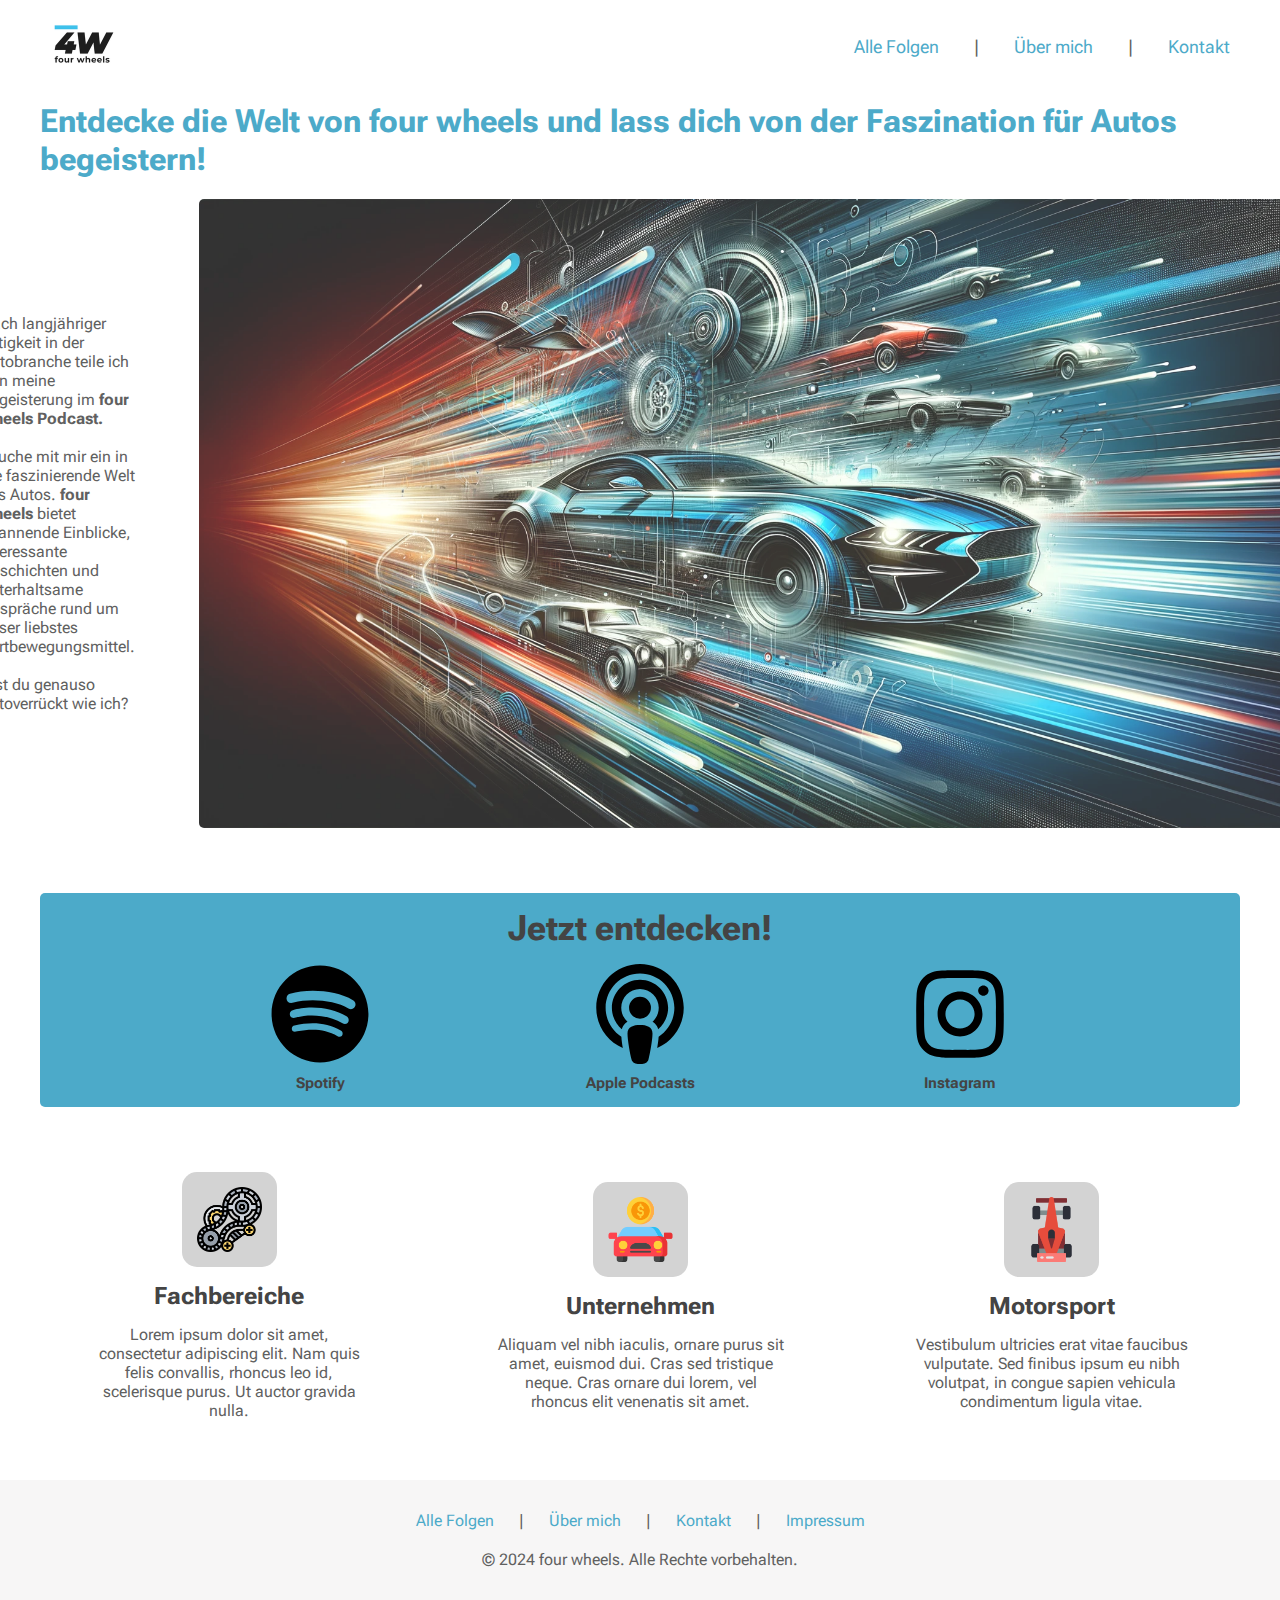
==== index.html @ fa0788c5 "Refactor: some details in the head" ====
<!DOCTYPE html>
<html lang="en">

<head>
    <meta charset="UTF-8">
    <meta name="viewport" content="width=device-width, initial-scale=1.0">
    <title>four wheels</title>
    <link rel="icon" href="./images/logo.webp" type="image/icon">
    <script src="../components/header.js"></script>
    <script src="../components/footer.js"></script>
    <script src="../components/socialsBanner.js"></script>
    <script type="text/javascript"> onIndex = true </script>
    <link rel="stylesheet" href="../css/styles.css">
</head>

<body>
    <header-comp></header-comp>
    <main id="mainContentGrid">
        <div id="mainContent">
            <h1>Entdecke die Welt von four wheels und lass dich von der Faszination für Autos begeistern!</h1>
            <section class="sectionAboutMe smallerSection">
                <p>
                    Nach langjähriger Tätigkeit in der Autobranche teile ich nun meine Begeisterung im <strong>four
                        wheels Podcast.</strong>
                    <br><br>

                    Tauche mit mir ein in die faszinierende Welt des Autos.
                    <strong>four wheels</strong> bietet spannende Einblicke, interessante Geschichten und unterhaltsame
                    Gespräche rund um unser liebstes Fortbewegungsmittel.
                    <br><br>

                    Bist du genauso autoverrückt wie ich?
                </p>
                <img class="ImgLandingpageFiller" src="../images/landingpage_filler.webp"
                    alt="Bild das die Essenz von Geschwindigkeit und Automobilkultur darstellt">
            </section>
            <section>
                <socials-comp></socials-comp>
            </section>
            <section class="sectionTopics smallerSection">
                <article class="articleTopic">
                    <img class="ImgTopic" src="../images/icon_speciality.png" alt="Thema Fachbereiche">
                    <h2>Fachbereiche</h2>
                    <p>Lorem ipsum dolor sit amet, consectetur adipiscing elit. Nam quis felis convallis, rhoncus leo
                        id, scelerisque purus. Ut auctor gravida nulla.</p>
                </article>
                <article class="articleTopic">
                    <img class="ImgTopic" src="../images/icon_business.png" alt="Thema Unternehmen">
                    <h2>Unternehmen</h2>
                    <p>Aliquam vel nibh iaculis, ornare purus sit amet, euismod dui. Cras sed tristique neque. Cras
                        ornare dui lorem, vel rhoncus elit venenatis sit amet.</p>
                </article>
                <article class="articleTopic">
                    <img class="ImgTopic" src="../images/icon_racing.png" alt="Thema Motorsport">
                    <h2>Motorsport</h2>
                    <p>Vestibulum ultricies erat vitae faucibus vulputate. Sed finibus ipsum eu nibh volutpat, in congue
                        sapien vehicula condimentum ligula vitae.</p>
                </article>
            </section>
        </div>
    </main>
    <footer-comp></footer-comp>
    <script src="../js/functions.js">onIndex = true</script>
</body>

</html>
---- css/styles.css ----
/** Imports **/
@import url('https://fonts.googleapis.com/css2?family=Roboto&family=Roboto+Flex:opsz@8..144&display=swap');

/****************************************/

/** constants **/
:root {
    --contentWidth: 1200px;
}

/****************************************/

/** header-comp **/
#header-comp nav {
    display: flex;
    align-items: center;
    justify-content: center;
    background-color: #fff;
    padding-right: 10px;
}

#header-comp {
    display: grid;
    grid-template-columns: 1fr var(--contentWidth) 1fr;
    background-color: #fff;
    padding: 10px;
}

#header-comp .wrapper {
    display: flex;
    align-items: center;
    justify-content: space-between;
    grid-area: 1 / 2;
}

#header-comp img {
    /* make logo-image full height of header */
    margin: -10px 0px -10px 0px;
    width: 88px;
    height: 88px;
}

#header-comp ul {
    padding: 0;
    margin: 0;
    list-style-type: none;
    display: flex;
    flex-direction: row;
    justify-content: center;
    gap: 35px;
    font-size: 18px;
}

#header-comp a {
    color: #4caac9;
    text-decoration: none;
}

#header-comp li>a:hover {
    padding-bottom: 5px;
    box-shadow: inset 0 -2px 0 0 #4caac9;
}

#header-comp .linkSeparator {
    color: #606060;
    margin: 0;
}

.hamburger {
    display: none;
    background: none;
    border: none;
    padding: 0;
}

.bar {
    display: block;
    width: 25px;
    height: 3px;
    margin: 5px auto;
    -webkit-transition: all 0.3s ease-in-out;
    transition: all 0.3s ease-in-out;
    background-color: #101010;
}

/****************************************/

/** footer-comp **/
#footer-comp .footerRow {
    width: 100%;
    display: flex;
    align-items: center;
    justify-content: center;
}

#footer-comp {
    height: 100px;
    display: flex;
    flex-direction: column;
    justify-content: center;
    align-items: center;
    background-color: #f7f6f6;
    gap: 20%;
    padding: 10px;
}

#footer-comp ul {
    padding: 0;
    margin: 0;
    list-style-type: none;
    display: flex;
    flex-direction: row;
    flex-wrap: wrap;
    justify-content: center;
    gap: 25px;
}

#footer-comp a {
    color: #4caac9;
    text-decoration: none;
}

#footer-comp a:hover {
    padding-bottom: 5px;
    box-shadow: inset 0 -2px 0 0 #4caac9;
}

#footer-comp p,
.linkSeparator {
    color: #606060;
    margin: 0;
}

/****************************************/

/** socials-comp **/
#socials-comp {
    background-color: #4caac9;
    height: auto;
    border-radius: 5px;
    display: flex;
    flex-direction: column;
    justify-content: space-between;
    align-items: center;
    margin: 15px 0 15px 0;
    padding: 15px;
    gap: 15px;
}

#socials-comp .socialsRow {
    width: 100%;
    display: flex;
    align-items: center;
    justify-content: space-evenly;
    flex-wrap: wrap;
}

#socials-comp svg {
    height: 100px;
    width: 100px;
}

#socials-comp h2 {
    font-size: 35px;
}

#socials-comp h3 {
    font-size: 15px;
}

#socials-comp a,
h2,
h3 {
    color: #444;
    text-decoration: none;
    margin: 0;
}

#socials-comp a {
    display: flex;
    align-items: center;
    justify-content: center;
    flex-direction: column;
    gap: 10px;
}

/****************************************/

/** general **/
body {
    font-family: 'Roboto flex', sans-serif;
    margin: 0;
    display: flex;
    flex-direction: column;
    min-height: 100vh;
}

main {
    background-color: #fff;
    flex: 1;
}

#mainContentGrid {
    display: grid;
    grid-template-columns: 1fr var(--contentWidth) 1fr;
    padding: 10px;
}

#mainContent {
    grid-area: 1 / 2;
}

h1 {
    color: #4caac9;
    margin-top: 0;
}

a {
    color: #606060;
    text-decoration: none;
}

p {
    color: #606060;
    margin: 0;
}

.aboutWrapper {
    display: flex;
    justify-content: space-between;
}

.aboutImg {
    height: 250px;
    margin-left: 100px;
    border-radius: 5px;
}

.contactForm {
    display: flex;
    flex-direction: column;
    margin-top: 15px;
    gap: 10px;
    color: #606060;
    font-weight: bold;
    width: 50%;
}

.ImgLandingpageFiller {
    width: 100%;
    border-radius: 5px;
    opacity: 0.8;
}

.sectionAboutMe {
    display: flex;
    flex-direction: row;
    justify-content: center;
    align-items: center;
    gap: 5vw;
    padding: 0 0 50px 0;
}

.smallerSection {
    padding-left: 50px;
    padding-right: 50px;
}

.sectionTopics {
    display: flex;
    flex-direction: row;
    justify-content: space-evenly;
    gap: 10vw;
    padding-bottom: 50px;
    padding-top: 50px;
}

.articleTopic {
    display: flex;
    flex-direction: column;
    justify-content: center;
    align-items: center;
    gap: 15px;
    text-align: center;
}

.ImgTopic {
    width: 65px;
    height: 65px;
    border-radius: 5px;
    background-color: lightgray;
    border-radius: 15px;
    padding: 15px;
}

.contactForm input,
textarea {
    /* Remove gap between label and associated input/textarea */
    margin-top: -10px;
}

.contactForm input:focus,
textarea:focus {
    border-color: #4caac9;
    outline: none;
}

.contactForm input,
button,
textarea {
    border-radius: 5px;
    border-style: solid;
}

.contactForm button {
    width: 100px;
    height: 40px;
    font-size: larger;
    background-color: #606060;
    color: #fff;
    border-style: none;
    transition-duration: 0.4s;
}

.contactForm button:hover {
    background-color: #4caac9;
    cursor: pointer;
}

/****************************************/

/** media queries **/

/* go from fixed with for content to full width of the screen */
@media screen and (max-width: 1220px) {

    #header-comp {
        grid-template-columns: 1fr 100% 1fr;
    }

    #mainContentGrid {
        grid-template-columns: 1fr 100% 1fr;
    }
}

/* landingpage */
@media screen and (max-width: 600px) {

    .sectionTopics {
        flex-direction: column;
        gap: 60px;
    }

    .smallerSection {
        padding-left: 0;
        padding-right: 0;
    }

    .ImgLandingpageFiller {
        display: none;
    }
}

/* about */
@media screen and (max-width: 610px) {
    .aboutImg {
        margin: 0 10vw 0 10vw;
        width: auto;
        height: auto;
    }

    .aboutWrapper {
        flex-direction: column;
    }

    .smallerSection {
        padding-left: 0;
        padding-right: 0;
    }
}

/* about */
@media screen and (max-width: 400px) {
    .aboutImg {
        margin: 0;
    }

    .smallerSection {
        padding-left: 0;
        padding-right: 0;
    }
}

/* contact form */
@media screen and (max-width: 800px) {
    .contactForm {
        width: 100%;
    }

    .smallerSection {
        padding-left: 0;
        padding-right: 0;
    }
}

/* socials */
@media screen and (max-width: 400px) {
    #socials-comp .socialsRow {
        flex-direction: column;
        gap: 25px;
    }

    .aboutImg {
        margin: 0;
    }
}

/* hamburger menu */
@media screen and (max-width: 550px) {
    .nav-menu {
        position: fixed;
        left: 100%;
        top: 5rem;
        background-color: #fff;
        width: 100%;
        border-radius: 10px;
        text-align: center;
        transition: 0.3s;
        box-shadow: 0 25px 27px -15px rgba(0, 0, 0, 0.05);
    }

    .nav-menu.active {
        left: 0;
    }

    #header-comp .linkSeparator {
        display: none;
    }

    #header-comp ul {
        flex-direction: column;
        padding: 15px 0 15px 0;
        gap: 30px;
        font-size: 25px;
    }

    .hamburger {
        display: block;
        cursor: pointer;
    }

    .hamburger.active .bar:nth-child(2) {
        opacity: 0;
    }

    .hamburger.active .bar:nth-child(1) {
        transform: translateY(8px) rotate(45deg);
    }

    .hamburger.active .bar:nth-child(3) {
        transform: translateY(-8px) rotate(-45deg);
    }
}

/****************************************/

/** TODO: general classes override #header-comp classes => separate .css file for header and footer? **/
/** TODO: replace logo src with locally hosted hi-res image**/
/** TODO: replace contact image src with locally hosted hi-res image**/
/** TODO: Grid already on body-level, to get rid of redundancie in main and header for fixed contentWidth **/
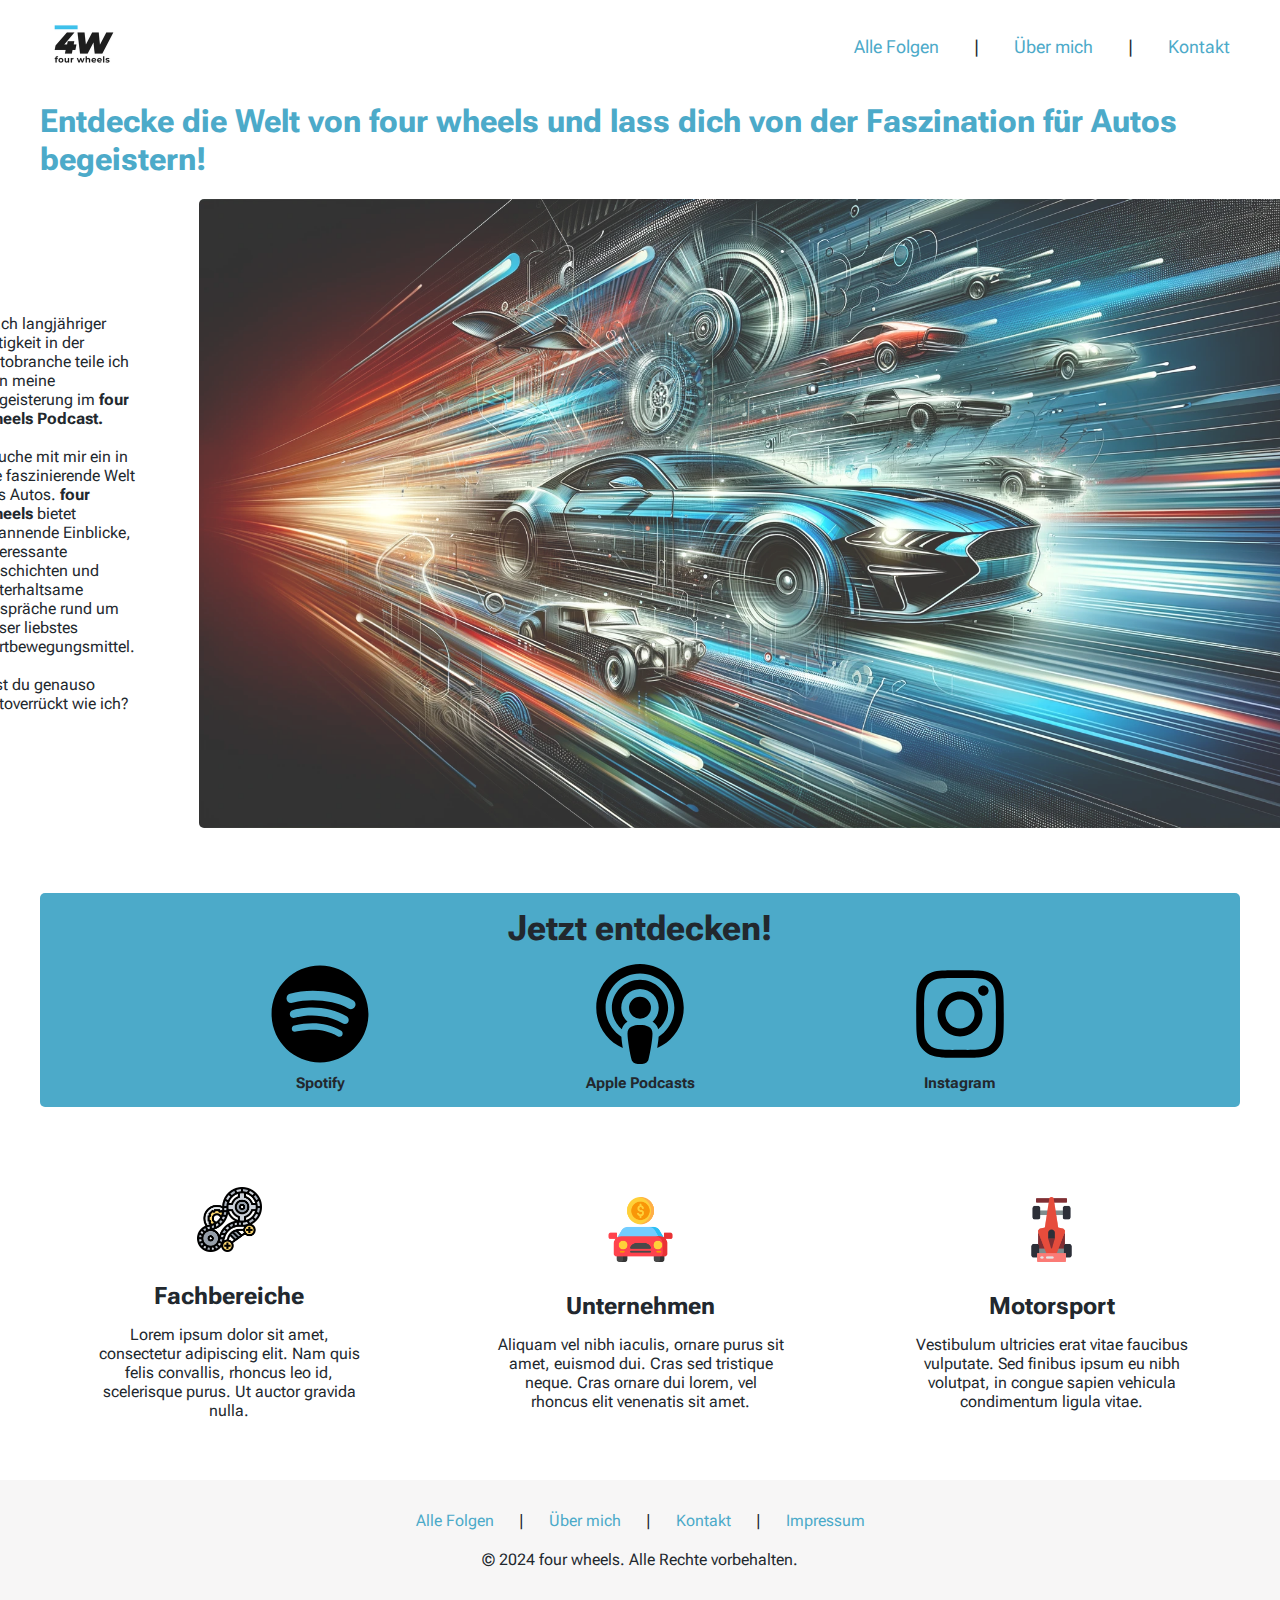
==== commit 78edd21a: "Refactor: Name of smaller section" ====
--- a/index.html
+++ b/index.html
@@ -18,7 +18,7 @@
     <main id="mainContentGrid">
         <div id="mainContent">
             <h1>Entdecke die Welt von four wheels und lass dich von der Faszination für Autos begeistern!</h1>
-            <section class="sectionAboutMe smallerSection">
+            <section class="sectionAboutMe sectionNarrow">
                 <p>
                     Nach langjähriger Tätigkeit in der Autobranche teile ich nun meine Begeisterung im <strong>four
                         wheels Podcast.</strong>
@@ -37,7 +37,7 @@
             <section>
                 <socials-comp></socials-comp>
             </section>
-            <section class="sectionTopics smallerSection">
+            <section class="sectionTopics sectionNarrow">
                 <article class="articleTopic">
                     <img class="ImgTopic" src="../images/icon_speciality.png" alt="Thema Fachbereiche">
                     <h2>Fachbereiche</h2>
--- a/css/styles.css
+++ b/css/styles.css
@@ -6,6 +6,9 @@
 /** constants **/
 :root {
     --contentWidth: 1200px;
+    --color-primary: #4caac9;
+    --color-secondary: #22282e;
+    --color-tertiary: #fff;
 }
 
 /****************************************/
@@ -15,14 +18,14 @@
     display: flex;
     align-items: center;
     justify-content: center;
-    background-color: #fff;
+    background-color: var(--color-tertiary);
     padding-right: 10px;
 }
 
 #header-comp {
     display: grid;
     grid-template-columns: 1fr var(--contentWidth) 1fr;
-    background-color: #fff;
+    background-color: var(--color-tertiary);
     padding: 10px;
 }
 
@@ -52,17 +55,17 @@
 }
 
 #header-comp a {
-    color: #4caac9;
+    color: var(--color-primary);
     text-decoration: none;
 }
 
 #header-comp li>a:hover {
     padding-bottom: 5px;
-    box-shadow: inset 0 -2px 0 0 #4caac9;
+    box-shadow: inset 0 -2px 0 0 var(--color-primary);
 }
 
 #header-comp .linkSeparator {
-    color: #606060;
+    color: var(--color-secondary);
     margin: 0;
 }
 
@@ -116,18 +119,18 @@
 }
 
 #footer-comp a {
-    color: #4caac9;
+    color: var(--color-primary);
     text-decoration: none;
 }
 
 #footer-comp a:hover {
     padding-bottom: 5px;
-    box-shadow: inset 0 -2px 0 0 #4caac9;
+    box-shadow: inset 0 -2px 0 0 var(--color-primary);
 }
 
 #footer-comp p,
 .linkSeparator {
-    color: #606060;
+    color: var(--color-secondary);
     margin: 0;
 }
 
@@ -135,7 +138,7 @@
 
 /** socials-comp **/
 #socials-comp {
-    background-color: #4caac9;
+    background-color: var(--color-primary);
     height: auto;
     border-radius: 5px;
     display: flex;
@@ -171,7 +174,7 @@
 #socials-comp a,
 h2,
 h3 {
-    color: #444;
+    color: var(--color-secondary);
     text-decoration: none;
     margin: 0;
 }
@@ -196,7 +199,7 @@
 }
 
 main {
-    background-color: #fff;
+    background-color: var(--color-tertiary);
     flex: 1;
 }
 
@@ -211,17 +214,17 @@
 }
 
 h1 {
-    color: #4caac9;
+    color: var(--color-primary);
     margin-top: 0;
 }
 
 a {
-    color: #606060;
+    color: var(--color-secondary);
     text-decoration: none;
 }
 
 p {
-    color: #606060;
+    color: var(--color-secondary);
     margin: 0;
 }
 
@@ -241,7 +244,7 @@
     flex-direction: column;
     margin-top: 15px;
     gap: 10px;
-    color: #606060;
+    color: var(--color-secondary);
     font-weight: bold;
     width: 50%;
 }
@@ -261,7 +264,7 @@
     padding: 0 0 50px 0;
 }
 
-.smallerSection {
+.sectionNarrow {
     padding-left: 50px;
     padding-right: 50px;
 }
@@ -288,7 +291,7 @@
     width: 65px;
     height: 65px;
     border-radius: 5px;
-    background-color: lightgray;
+    /* background-color: lightgray; */
     border-radius: 15px;
     padding: 15px;
 }
@@ -301,7 +304,7 @@
 
 .contactForm input:focus,
 textarea:focus {
-    border-color: #4caac9;
+    border-color: var(--color-primary);
     outline: none;
 }
 
@@ -316,14 +319,14 @@
     width: 100px;
     height: 40px;
     font-size: larger;
-    background-color: #606060;
-    color: #fff;
+    background-color: var(--color-secondary);
+    color: var(--color-tertiary);
     border-style: none;
     transition-duration: 0.4s;
 }
 
 .contactForm button:hover {
-    background-color: #4caac9;
+    background-color: var(--color-primary);
     cursor: pointer;
 }
 
@@ -351,7 +354,7 @@
         gap: 60px;
     }
 
-    .smallerSection {
+    .sectionNarrow {
         padding-left: 0;
         padding-right: 0;
     }
@@ -373,7 +376,7 @@
         flex-direction: column;
     }
 
-    .smallerSection {
+    .sectionNarrow {
         padding-left: 0;
         padding-right: 0;
     }
@@ -385,7 +388,7 @@
         margin: 0;
     }
 
-    .smallerSection {
+    .sectionNarrow {
         padding-left: 0;
         padding-right: 0;
     }
@@ -397,7 +400,7 @@
         width: 100%;
     }
 
-    .smallerSection {
+    .sectionNarrow {
         padding-left: 0;
         padding-right: 0;
     }
@@ -421,7 +424,7 @@
         position: fixed;
         left: 100%;
         top: 5rem;
-        background-color: #fff;
+        background-color: var(--color-tertiary);
         width: 100%;
         border-radius: 10px;
         text-align: center;
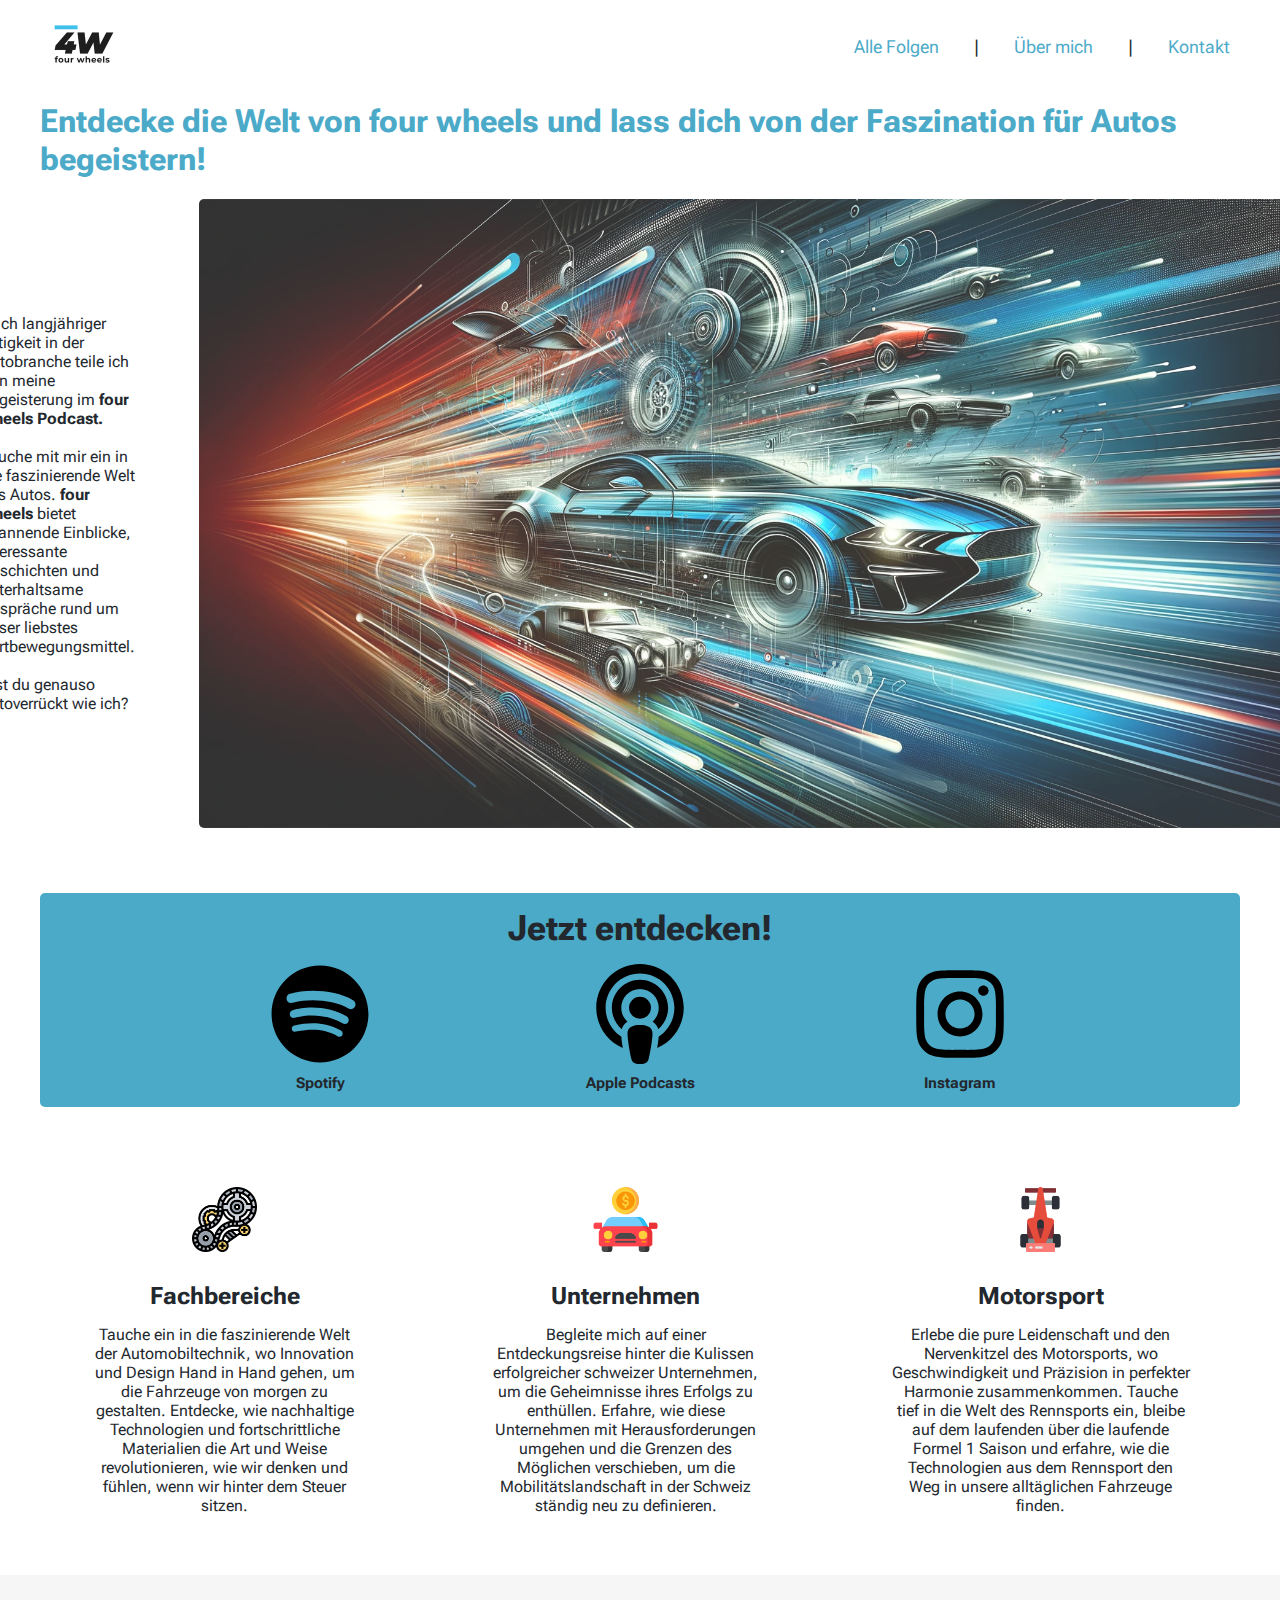
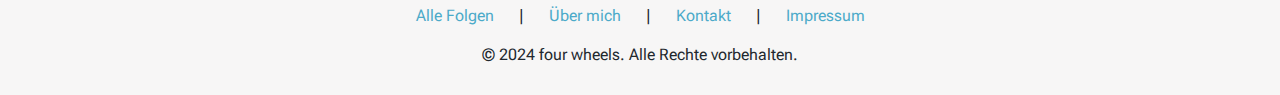
==== commit db4c93ba: "Feat: Added texts to the topics" ====
--- a/index.html
+++ b/index.html
@@ -1,5 +1,5 @@
 <!DOCTYPE html>
-<html lang="en">
+<html lang="de">
 
 <head>
     <meta charset="UTF-8">
@@ -9,7 +9,7 @@
     <script src="../components/header.js"></script>
     <script src="../components/footer.js"></script>
     <script src="../components/socialsBanner.js"></script>
-    <script type="text/javascript"> onIndex = true </script>
+    <script> onIndex = true </script>
     <link rel="stylesheet" href="../css/styles.css">
 </head>
 
@@ -39,28 +39,35 @@
             </section>
             <section class="sectionTopics sectionNarrow">
                 <article class="articleTopic">
-                    <img class="ImgTopic" src="../images/icon_speciality.png" alt="Thema Fachbereiche">
+                    <img class="imgTopic" src="../images/icon_speciality.png" alt="Thema Fachbereiche">
                     <h2>Fachbereiche</h2>
-                    <p>Lorem ipsum dolor sit amet, consectetur adipiscing elit. Nam quis felis convallis, rhoncus leo
-                        id, scelerisque purus. Ut auctor gravida nulla.</p>
+                    <p>Tauche ein in die faszinierende Welt der Automobiltechnik, wo Innovation und Design Hand in
+                        Hand gehen, um die Fahrzeuge von morgen zu gestalten. Entdecke, wie nachhaltige
+                        Technologien und fortschrittliche Materialien die Art und Weise revolutionieren, wie wir denken
+                        und fühlen, wenn wir hinter dem Steuer sitzen.</p>
                 </article>
                 <article class="articleTopic">
-                    <img class="ImgTopic" src="../images/icon_business.png" alt="Thema Unternehmen">
+                    <img class="imgTopic" src="../images/icon_business.png" alt="Thema Unternehmen">
                     <h2>Unternehmen</h2>
-                    <p>Aliquam vel nibh iaculis, ornare purus sit amet, euismod dui. Cras sed tristique neque. Cras
-                        ornare dui lorem, vel rhoncus elit venenatis sit amet.</p>
+                    <p>Begleite mich auf einer Entdeckungsreise hinter die Kulissen erfolgreicher schweizer Unternehmen,
+                        um die Geheimnisse ihres Erfolgs zu enthüllen. Erfahre, wie diese
+                        Unternehmen mit Herausforderungen umgehen und die Grenzen des Möglichen verschieben, um die
+                        Mobilitätslandschaft in der Schweiz ständig neu zu definieren.</p>
                 </article>
                 <article class="articleTopic">
-                    <img class="ImgTopic" src="../images/icon_racing.png" alt="Thema Motorsport">
+                    <img class="imgTopic" src="../images/icon_racing.png" alt="Thema Motorsport">
                     <h2>Motorsport</h2>
-                    <p>Vestibulum ultricies erat vitae faucibus vulputate. Sed finibus ipsum eu nibh volutpat, in congue
-                        sapien vehicula condimentum ligula vitae.</p>
+                    <p>Erlebe die pure Leidenschaft und den Nervenkitzel des Motorsports, wo Geschwindigkeit und
+                        Präzision in perfekter Harmonie zusammenkommen. Tauche tief in die Welt des Rennsports
+                        ein, bleibe auf dem laufenden über die laufende Formel 1 Saison und erfahre, wie die
+                        Technologien aus dem
+                        Rennsport den Weg in unsere alltäglichen Fahrzeuge finden.</p>
                 </article>
             </section>
         </div>
     </main>
     <footer-comp></footer-comp>
-    <script src="../js/functions.js">onIndex = true</script>
+    <script src="../js/functions.js"></script>
 </body>
 
 </html>--- a/css/styles.css
+++ b/css/styles.css
@@ -8,7 +8,8 @@
     --contentWidth: 1200px;
     --color-primary: #4caac9;
     --color-secondary: #22282e;
-    --color-tertiary: #fff;
+    --color-tertiary: #eaf9fe;
+    --color-background: #fff;
 }
 
 /****************************************/
@@ -18,14 +19,14 @@
     display: flex;
     align-items: center;
     justify-content: center;
-    background-color: var(--color-tertiary);
+    background-color: var(--color-background);
     padding-right: 10px;
 }
 
 #header-comp {
     display: grid;
     grid-template-columns: 1fr var(--contentWidth) 1fr;
-    background-color: var(--color-tertiary);
+    background-color: var(--color-background);
     padding: 10px;
 }
 
@@ -199,7 +200,7 @@
 }
 
 main {
-    background-color: var(--color-tertiary);
+    background-color: var(--color-background);
     flex: 1;
 }
 
@@ -287,7 +288,7 @@
     text-align: center;
 }
 
-.ImgTopic {
+.imgTopic {
     width: 65px;
     height: 65px;
     border-radius: 5px;
@@ -320,7 +321,7 @@
     height: 40px;
     font-size: larger;
     background-color: var(--color-secondary);
-    color: var(--color-tertiary);
+    color: var(--color-background);
     border-style: none;
     transition-duration: 0.4s;
 }
@@ -330,13 +331,166 @@
     cursor: pointer;
 }
 
+.gridEpisodes {
+    display: flex;
+    flex-wrap: wrap;
+    gap: 13px;
+}
+
+.cardEpisode {
+    display: flex;
+    flex-direction: column;
+    background: linear-gradient(0deg, var(--color-tertiary) 0%, var(--color-primary) 100%);
+    border-radius: 5px;
+    padding: 5px;
+    gap: 5px;
+    width: 348px;
+    height: 385px;
+}
+
+.cardTitle {
+    display: flex;
+    align-items: center;
+    justify-content: left;
+    border-radius: 4px;
+    padding: 5px;
+}
+
+.cardContentImg {
+    border-radius: 4px;
+    /* fix size of image, so aspect ration is always right */
+    display: block;
+    max-width: 139px;
+    max-height: 179px;
+    width: auto;
+    height: auto;
+    /* make desc flow around the image */
+    float: left;
+    margin-right: 10px;
+    margin-bottom: 5px;
+}
+
+.cardContentDesc {
+    /* always keeping the padding to the edge of card at min 5px, on matter the width of the text */
+    padding-right: 5px;
+    text-align: justify;
+}
+
+.cardContentInfo {
+    display: flex;
+    flex: 1;
+    align-items: end;
+    justify-content: space-between;
+}
+
+.cardSeparator {
+    /* get back to the full width of the card by negating the padding of cardEpisode */
+    margin-left: -5px;
+    margin-right: -5px;
+}
+
+.cardLinks {
+    display: flex;
+    justify-content: space-evenly;
+}
+
+.cardLinksEpisode svg {
+    height: 65px;
+    width: 65px;
+}
+
+.cardLinkSharePopup {
+    position: relative;
+    display: inline-block;
+    cursor: pointer;
+    -webkit-user-select: none;
+    -moz-user-select: none;
+    -ms-user-select: none;
+    user-select: none;
+}
+
+.cardLinkSharePopup .cardLinkSharePopuptext {
+    visibility: hidden;
+    width: 160px;
+    background-color: #555;
+    color: #fff;
+    text-align: center;
+    border-radius: 6px;
+    padding: 8px 0;
+    position: absolute;
+    z-index: 1;
+    bottom: 125%;
+    left: 50%;
+    margin-left: -80px;
+}
+
+/* toggle this class to hide and show the popup */
+.cardLinkSharePopup .show {
+    visibility: visible;
+    -webkit-animation: fadeIn 1s;
+    animation: fadeIn 1s ease-in-out 0s 1 forwards, fadeOut 1s ease-in-out 3s 1 forwards;
+}
+
+.cardLinksShare {
+    display: flex;
+    align-items: center;
+    justify-content: center;
+}
+
+.cardLinksShare svg {
+    height: 45px;
+    width: 45px;
+}
+
+/* add animation to the popup (fade in the popup) */
+@-webkit-keyframes fadeIn {
+    from {
+        opacity: 0;
+    }
+
+    to {
+        opacity: 1;
+    }
+}
+
+@keyframes fadeIn {
+    from {
+        opacity: 0;
+    }
+
+    to {
+        opacity: 1;
+    }
+}
+
+@-webkit-keyframes fadeOut {
+    from {
+        opacity: 1;
+    }
+
+    to {
+        opacity: 0;
+    }
+}
+
+@keyframes fadeOut {
+    from {
+        opacity: 1;
+    }
+
+    to {
+        opacity: 0;
+    }
+}
+
 /****************************************/
 
 /** media queries **/
 
-/* go from fixed with for content to full width of the screen */
+
 @media screen and (max-width: 1220px) {
 
+    /* go from fixed with for content to full width of the screen */
     #header-comp {
         grid-template-columns: 1fr 100% 1fr;
     }
@@ -344,7 +498,18 @@
     #mainContentGrid {
         grid-template-columns: 1fr 100% 1fr;
     }
-}
+
+    /* all episodes */
+    .gridEpisodes {
+        justify-content: space-evenly;
+    }
+
+    .cardContent {
+        grid-template-columns: 100%;
+        grid-template-rows: 50% 50%;
+    }
+}
+
 
 /* landingpage */
 @media screen and (max-width: 600px) {
@@ -424,7 +589,7 @@
         position: fixed;
         left: 100%;
         top: 5rem;
-        background-color: var(--color-tertiary);
+        background-color: var(--color-background);
         width: 100%;
         border-radius: 10px;
         text-align: center;
@@ -463,11 +628,4 @@
     .hamburger.active .bar:nth-child(3) {
         transform: translateY(-8px) rotate(-45deg);
     }
-}
-
-/****************************************/
-
-/** TODO: general classes override #header-comp classes => separate .css file for header and footer? **/
-/** TODO: replace logo src with locally hosted hi-res image**/
-/** TODO: replace contact image src with locally hosted hi-res image**/
-/** TODO: Grid already on body-level, to get rid of redundancie in main and header for fixed contentWidth **/+}